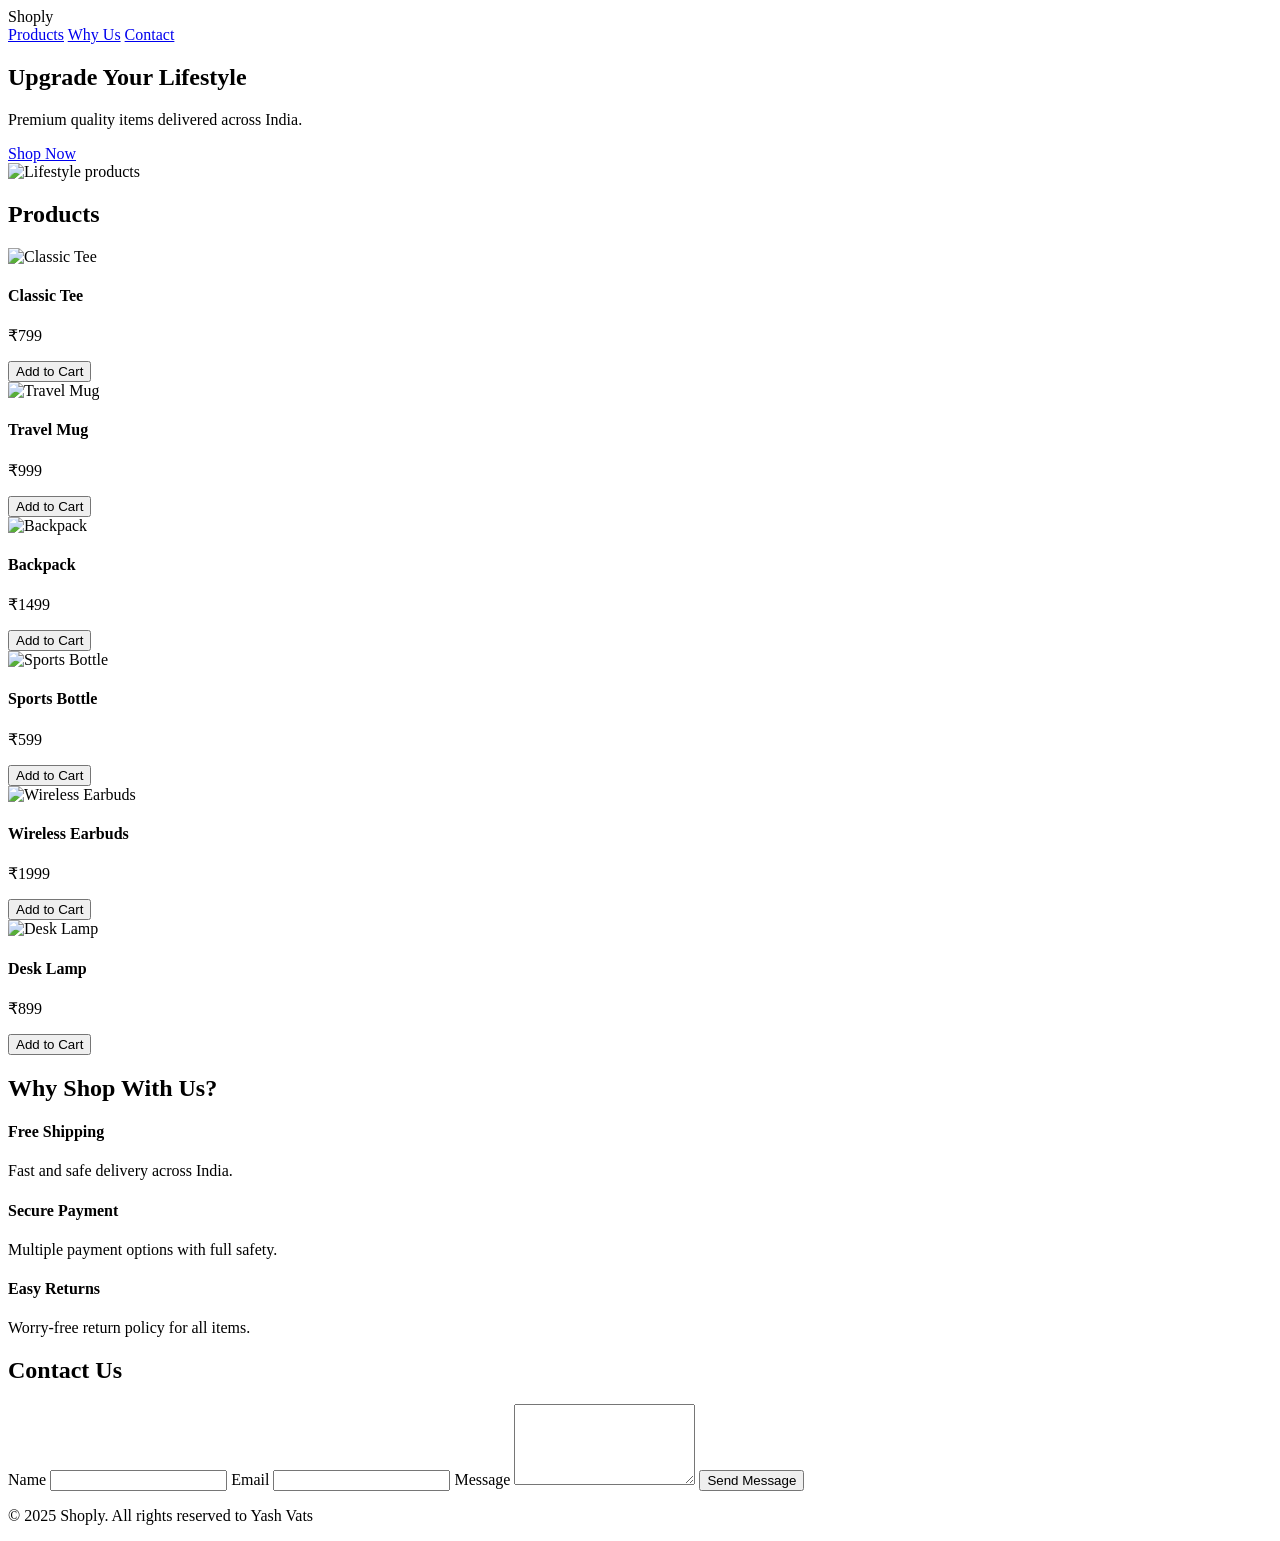
==== Capstone Project/index.html @ 986baf22 "Rename index.html to index.html" ====
<!DOCTYPE html>
<html lang="en">
<head>
    <meta charset="UTF-8">
    <meta name="viewport" content="width=device-width, initial-scale=1.0">
    <title>Shoply – E-Commerce Demo</title>
    <link rel="stylesheet" href="Capstonecss.css">
</head>
<body>

    <header>
        <div class="logo">Shoply</div>
        <nav>
            <a href="#products">Products</a>
            <a href="#why">Why Us</a>
            <a href="#contact">Contact</a>
        </nav>
    </header>

    <main>
        <!-- Hero Section -->
        <section class="main container">
            <div class="main-text">
                <h1 class="main-title">Upgrade Your Lifestyle</h1>
                <p class="main-subtitle">Premium quality items delivered across India.</p>
                <a href="#products" class="btn">Shop Now</a>
            </div>

            <div class="main-img-box">
                <img class="main-img" src="https://digitallinkspro.qa/wp-content/uploads/2023/09/ecommerce-website-checklist-b-.jpg" alt="Lifestyle products">
            </div>
        </section>

        <!-- Products Section -->
        <section class="shop-layout container">
            <div class="products-area">
                <h2 id="products">Products</h2>
                <div class="grid">
                    <article class="product">
                        <img class="img-box" src="https://thecarpediemstore.in/cdn/shop/files/27B3EC14-2AD6-4127-9768-38583C2673CE.png?v=1710848858&width=2048" alt="Classic Tee">
                        <h4>Classic Tee</h4>
                        <p class="price">₹799</p>
                        <button>Add to Cart</button>
                    </article>

                    <article class="product">
                        <img class="img-box" src="https://nutcaseshop.com/cdn/shop/products/NC-CUS-TUMCFF-WHITE-0016b.jpg?v=1675255052" alt="Travel Mug">
                        <h4>Travel Mug</h4>
                        <p class="price">₹999</p>
                        <button>Add to Cart</button>
                    </article>

                    <article class="product">
                        <img class="img-box" src="https://images-cdn.ubuy.co.in/660afb0ee5b60126023db7d9-aesthetic-backpack-cute-student-backpack.jpg" alt="Backpack">
                        <h4>Backpack</h4>
                        <p class="price">₹1499</p>
                        <button>Add to Cart</button>
                    </article>

                    <article class="product">
                        <img class="img-box" src="https://m.media-amazon.com/images/I/41n+g0k+8fL.jpg" alt="Sports Bottle">
                        <h4>Sports Bottle</h4>
                        <p class="price">₹599</p>
                        <button>Add to Cart</button>
                    </article>

                    <article class="product">
                        <img class="img-box" src="https://www.lapcare.com/cdn/shop/files/1_2.jpg?v=1757325866&width=3500" alt="Wireless Earbuds">
                        <h4>Wireless Earbuds</h4>
                        <p class="price">₹1999</p>
                        <button>Add to Cart</button>
                    </article>

                    <article class="product">
                        <img class="img-box" src="https://encrypted-tbn3.gstatic.com/shopping?q=tbn:ANd9GcQC_yvt7m1L8tkgoy-mchTpP-M-hSDiLxxy2AYYwe6WFh49XBG20moLGx_JtR8T3pyRvGrDScEsI50-64YD6H3py4ytvXNLGyNY4ldf4cJbMa4AY19M0_IK" alt="Desk Lamp">
                        <h4>Desk Lamp</h4>
                        <p class="price">₹899</p>
                        <button>Add to Cart</button>
                    </article>
                </div>
            </div>
        </section>

        <!-- Why Us Section -->
        <section id="why" class="why container">
            <h2>Why Shop With Us?</h2>
            <div class="why-grid">
                <div class="why-me">
                    <h4>Free Shipping</h4>
                    <p>Fast and safe delivery across India.</p>
                </div>
                <div class="why-me">
                    <h4>Secure Payment</h4>
                    <p>Multiple payment options with full safety.</p>
                </div>
                <div class="why-me">
                    <h4>Easy Returns</h4>
                    <p>Worry-free return policy for all items.</p>
                </div>
            </div>
        </section>

        <!-- Contact Section -->
        <section id="contact" class="contact container">
            <h2>Contact Us</h2>
            <form>
                <label for="name">Name</label>
                <input type="text" id="name" required>

                <label for="email">Email</label>
                <input type="email" id="email" required>

                <label for="message">Message</label>
                <textarea id="message" rows="5" required></textarea>

                <button class="btn" type="submit">Send Message</button>
            </form>
        </section>
    </main>

    <footer>
        <p>© 2025 Shoply. All rights reserved to Yash Vats</p>
    </footer>

</body>
</html>
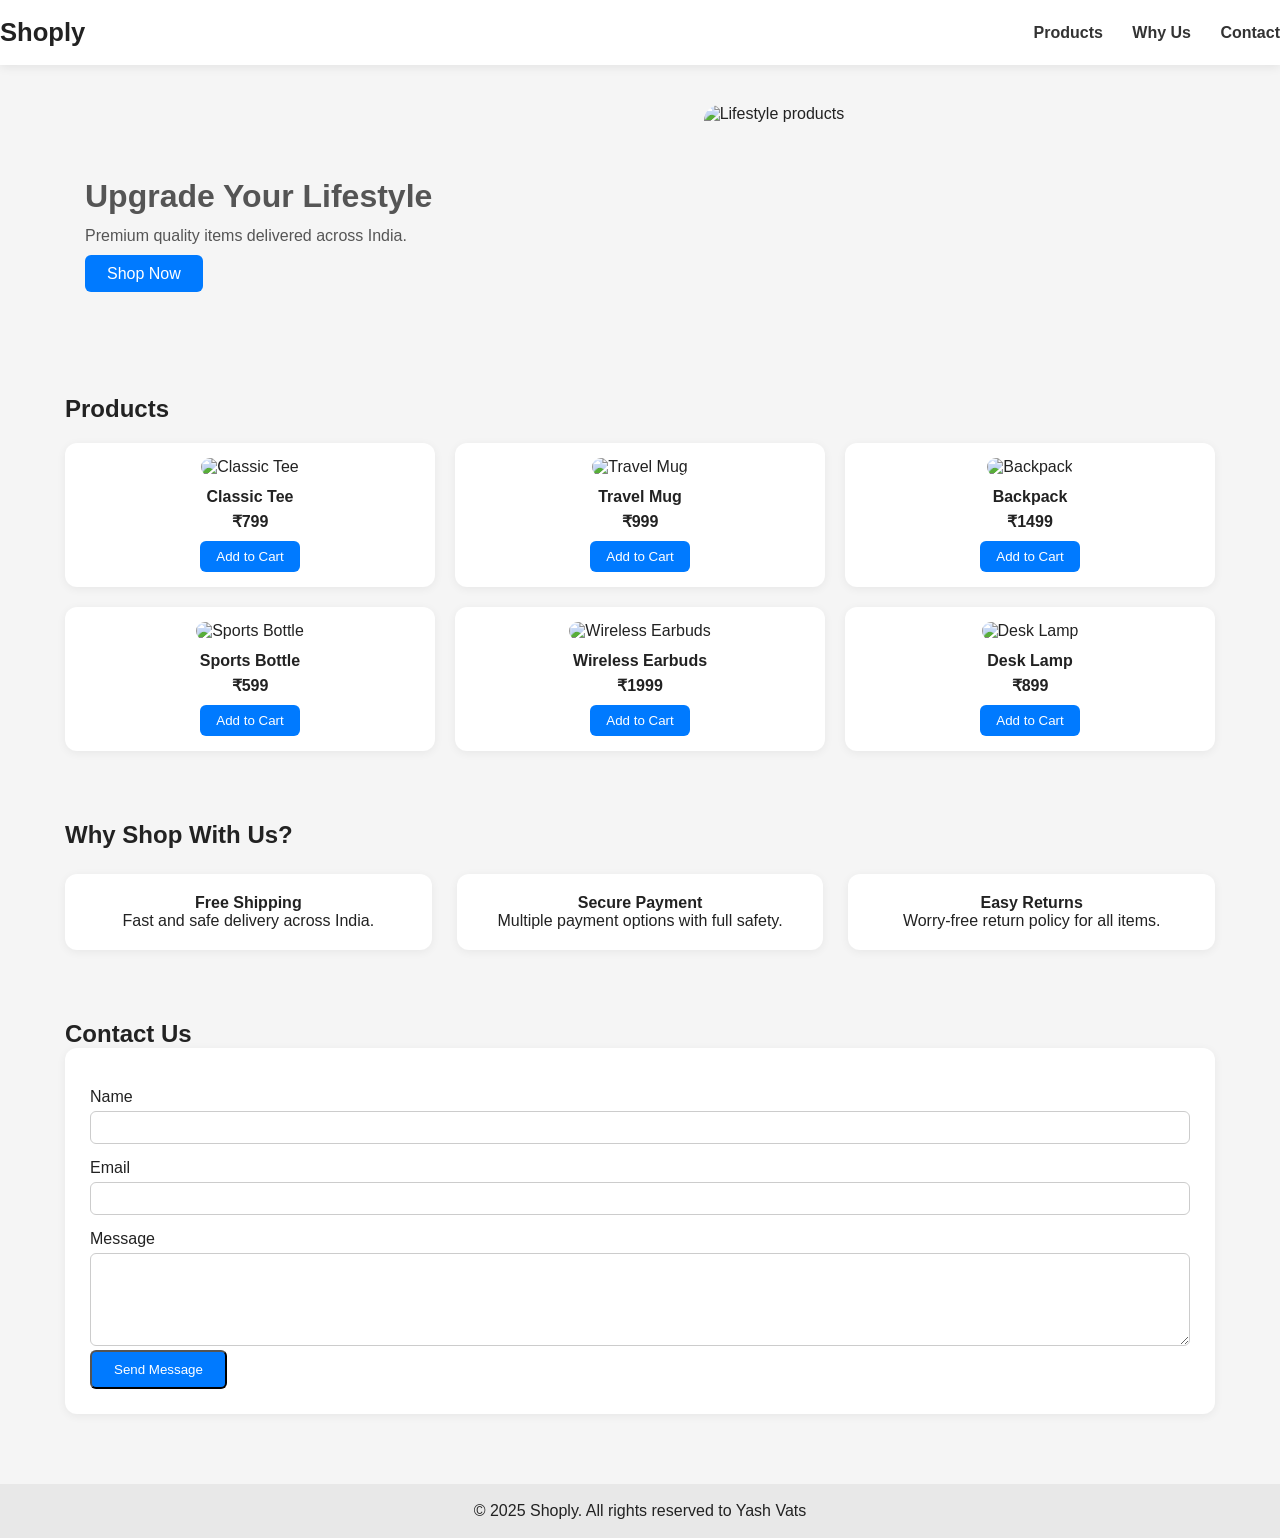
==== commit aacffe28: "Update index.html" ====
--- a/Capstone Project/index.html
+++ b/Capstone Project/index.html
@@ -4,7 +4,7 @@
     <meta charset="UTF-8">
     <meta name="viewport" content="width=device-width, initial-scale=1.0">
     <title>Shoply – E-Commerce Demo</title>
-    <link rel="stylesheet" href="Capstonecss.css">
+    <link rel="stylesheet" href="style.css">
 </head>
 <body>
 
--- a/Capstone Project/style.css
+++ b/Capstone Project/style.css
@@ -0,0 +1,215 @@
+* {
+    margin: 0;
+    padding: 0;
+    box-sizing: border-box;
+    font-family: Arial, sans-serif;
+}
+
+body {
+    background: #f5f5f5;
+    color: #222;
+}
+
+.container {
+    width: 90%;
+    max-width: 1150px;
+    margin: auto;
+}
+
+header {
+    background: #fff;
+    padding: 18px 0;
+    display: flex;
+    justify-content: space-between;
+    align-items: center;
+    box-shadow: 0 2px 10px rgba(0,0,0,0.08);
+}
+
+.logo {
+    font-size: 1.6rem;
+    font-weight: 700;
+}
+
+nav a {
+    margin-left: 25px;
+    text-decoration: none;
+    font-weight: 600;
+    color: #333;
+}
+
+.main {
+    margin: 40px auto 10px;
+    display: grid;
+    grid-template-columns: 1.2fr 1fr;
+    gap: 25px;
+    align-items: center;
+}
+
+.main-text {
+    padding-left: 20px;
+}
+
+.main-title {
+    font-size: 2rem;
+    margin-bottom: 12px;
+    color: #555;
+}
+
+.main-subtitle {
+    margin-bottom: 20px;
+    color: #555;
+}
+
+.btn {
+    background: #007aff;
+    padding: 10px 22px;
+    color: #fff;
+    border-radius: 6px;
+    text-decoration: none;
+}
+
+.main-img-box {
+    width: 100%;
+    height: 250px;
+    overflow: hidden;
+    border-radius: 15px;
+    display: flex;
+    justify-content: center;
+    align-items: center;
+}
+
+.main-img-box img {
+    width: 100%;
+    height: 100%;
+    object-fit: cover;
+    border-radius: 15px;
+    animation: float 4s ease-in-out infinite;
+}
+
+@keyframes float {
+    0% { transform: translateY(0); }
+    50% { transform: translateY(-8px); }
+    100% { transform: translateY(0); }
+}
+
+.shop-layout {
+    margin-top: 40px;
+}
+
+.products-area h2 {
+    margin-bottom: 20px;
+}
+
+.grid {
+    display: grid;
+    grid-template-columns: repeat(3, 1fr);
+    gap: 20px;
+}
+
+.product {
+    background: #fff;
+    padding: 15px;
+    border-radius: 12px;
+    box-shadow: 0 2px 10px rgba(0,0,0,0.06);
+    text-align: center;
+}
+
+.product img {
+    height: 150px;
+    object-fit: cover;
+    border-radius: 10px;
+    margin-bottom: 12px;
+}
+
+.price {
+    margin: 6px 0 10px;
+    font-weight: 600;
+}
+
+.product button {
+    background: #007aff;
+    border: none;
+    padding: 8px 16px;
+    color: #fff;
+    border-radius: 6px;
+    cursor: pointer;
+    transition: 0.3s;
+}
+
+.product button:hover {
+    background: #005bb5;
+}
+
+.why {
+    margin: 70px auto;
+}
+
+.why-grid {
+    display: grid;
+    grid-template-columns: repeat(3, 1fr);
+    gap: 25px;
+    margin-top: 25px;
+}
+
+.why-me {
+    background: #fff;
+    padding: 20px;
+    border-radius: 12px;
+    box-shadow: 0 2px 10px rgba(0,0,0,0.06);
+    text-align: center;
+}
+
+.contact {
+    margin: 70px auto;
+}
+
+.contact form {
+    background: #fff;
+    padding: 25px;
+    border-radius: 12px;
+    box-shadow: 0 2px 10px rgba(0,0,0,0.06);
+}
+
+.contact label {
+    display: block;
+    margin-top: 15px;
+}
+
+.contact input,
+.contact textarea {
+    width: 100%;
+    padding: 8px;
+    margin-top: 5px;
+    border-radius: 6px;
+    border: 1px solid #ccc;
+}
+
+footer {
+    text-align: center;
+    padding: 18px 0;
+    background: #e8e8e8;
+    margin-top: 60px;
+}
+
+@media(max-width: 900px){
+    .main {
+        grid-template-columns: 1fr;
+        text-align: center;
+    }
+    .main-text {
+        padding-left: 0;
+    }
+    .grid {
+        grid-template-columns: 1fr 1fr;
+    }
+    .why-grid {
+        grid-template-columns: 1fr 1fr;
+    }
+}
+
+@media(max-width: 600px){
+    .grid,
+    .why-grid {
+        grid-template-columns: 1fr;
+    }
+}
